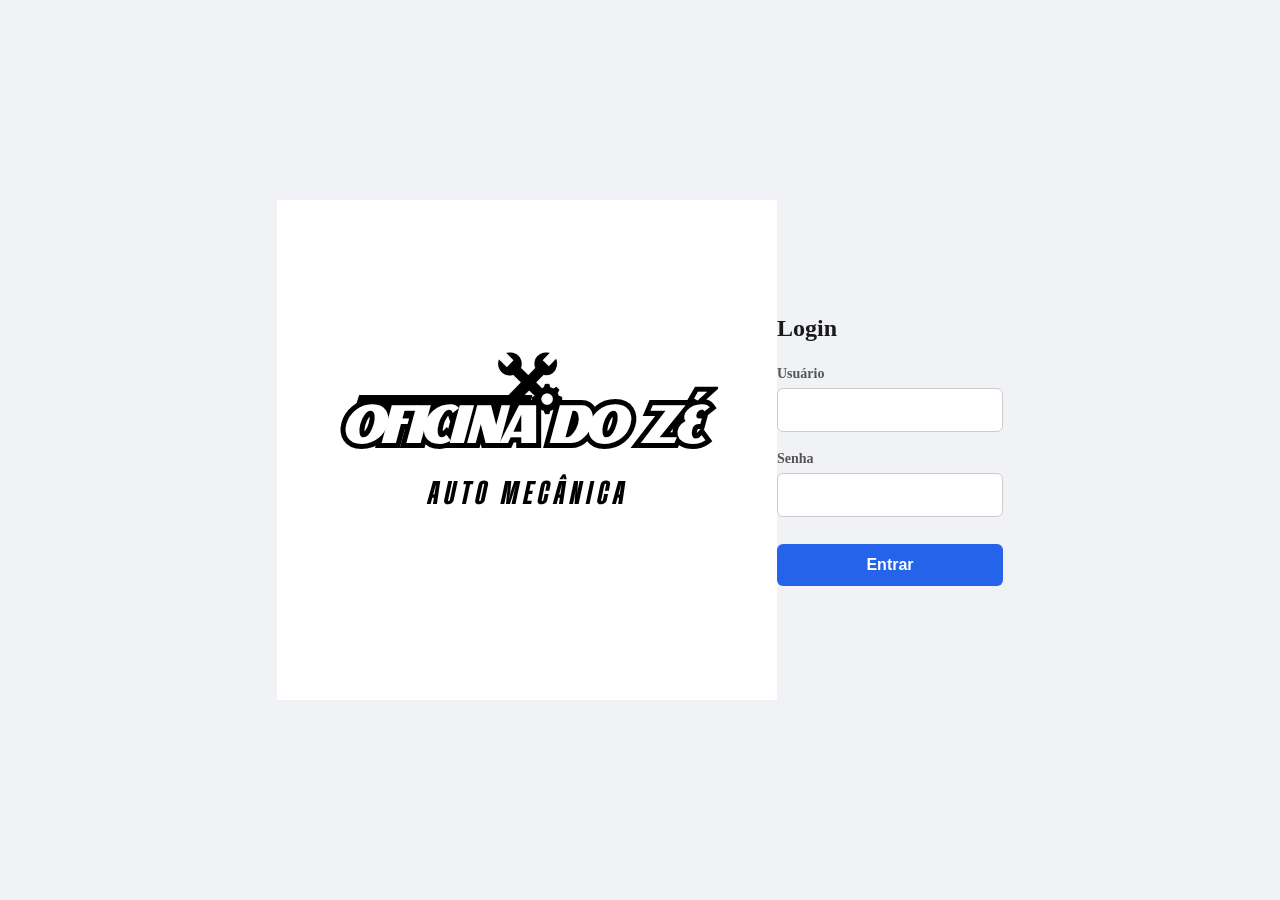
==== index.html @ d5482962 "init" ====
<!DOCTYPE html>
<html lang="pt-BR">
<head>
  <meta charset="UTF-8">
  <meta name="viewport" content="width=device-width, initial-scale=1.0">
  <title>Oficina Mecânica - Login </title>
  <link rel="stylesheet" href="style.css">
</head>
<body>
   <img src="OFICINA DO ZÉ Logotipo Automotivo.png" alt="Logo da Empresa">
 <main>
    <h1>Login</h1>
    <form>
        <div class="inputGroup">
            <label for="username">Usuário</label>
            <div class="input-item">
            <i class="fa-regular fa-envelope"></i>
            <input id="username" type="text">
        </div>
    </div>

    <div class="inputGroup">
        <label for="password">Senha</label>
        <div class="input-item">
            <i class="fa-solid fa-lock"></i>
            <input id="senha" type="password">
        </div>
    </div>
    <button class="btn-login">Entrar</button>
    </form>
 </main>

</body>
</html>
---- style.css ----
* {
    margin: 0;
    padding: 0;
    box-sizing: border-box;
  }
  
  body {
    background-color: #f0f2f5;
    color: #333;
    display: flex;
    justify-content: center;
    align-items: center;
    min-height: 100vh;
  }
  
  main > div {
    background-color: #ffffff;
    padding: 40px 32px;
    border-radius: 8px;
    box-shadow: 0 4px 12px rgba(0, 0, 0, 0.1);
    width: 100%;
    max-width: 380px;
    text-align: center;
  }
  
  main img {
    max-width: 180px;
    height: auto;
    margin-bottom: 16px;
  }
  
  h1 {
    font-size: 24px;
    color: #1a1a1a;
    margin-bottom: 24px;
  }
  
  form {
    display: flex;
    flex-direction: column;
    gap: 19px;
    text-align: left;
  }
  
  form > div {
    display: flex;
    flex-direction: column;
    gap: 6px;
  }
  
  label {
    font-size: 14px;
    font-weight: 600;
    color: #555;
  }
  
  input {
    padding: 12px;
    border: 1px solid #ccc;
    border-radius: 6px;
    font-size: 16px;
    outline: none;
    transition: border-color 0.2s, box-shadow 0.2s;
  }
  
  input:focus {
    border-color: #2563eb;
    box-shadow: 0 0 0 3px rgba(37, 99, 235, 0.2);
  }
  
  button {
    margin-top: 8px;
    padding: 12px;
    background-color: #2563eb;
    color: #ffffff;
    border: none;
    border-radius: 6px;
    font-size: 16px;
    font-weight: bold;
    cursor: pointer;
    transition: background-color 0.2s;
  }
  
  button:hover {
    background-color: #1d4ed8;
  }
  
  button:active {
    background-color: #1e40af;
  }
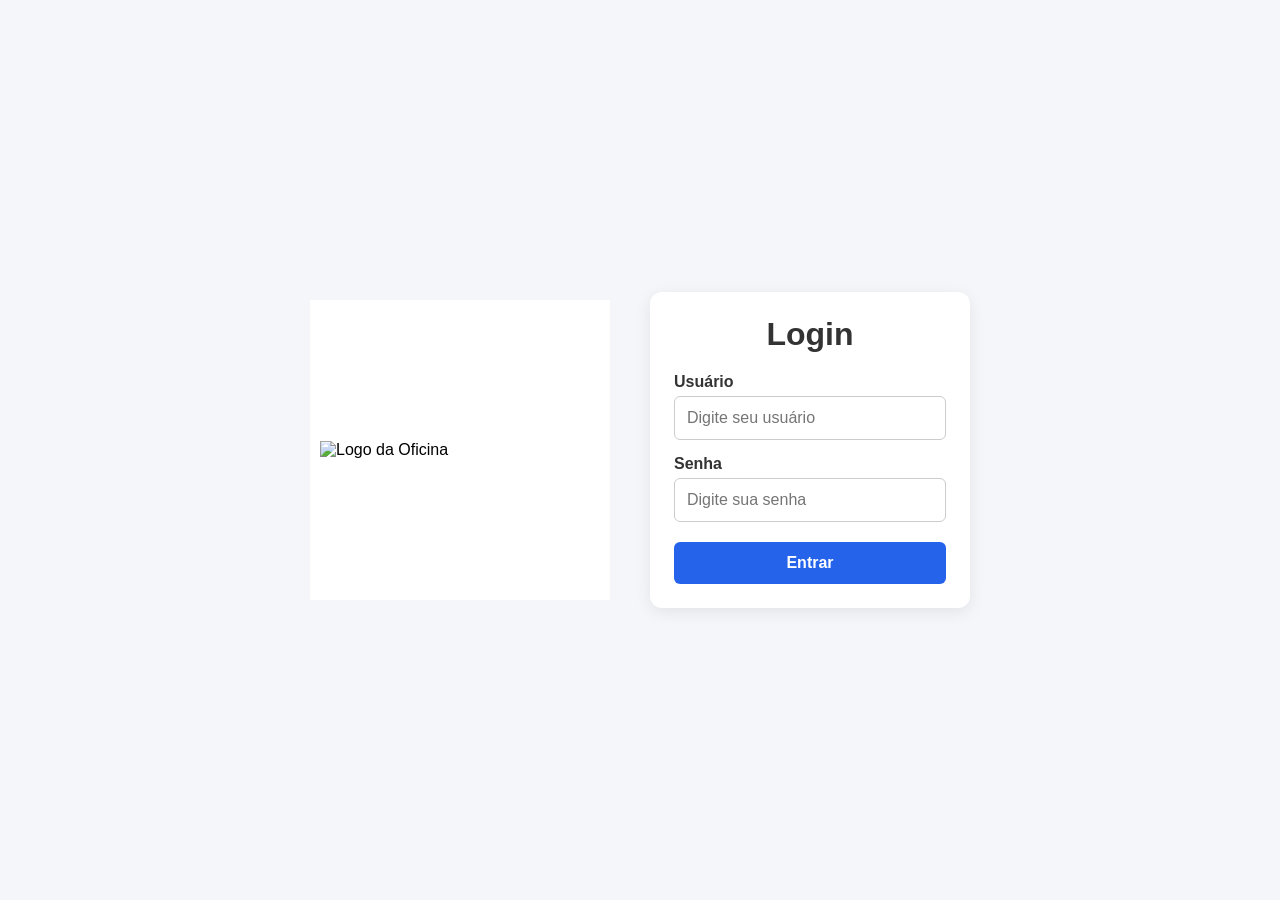
==== commit d2f3b7c3: "front" ====
--- a/index.html
+++ b/index.html
@@ -1,34 +1,42 @@
 <!DOCTYPE html>
 <html lang="pt-BR">
 <head>
-  <meta charset="UTF-8">
-  <meta name="viewport" content="width=device-width, initial-scale=1.0">
-  <title>Oficina Mecânica - Login </title>
-  <link rel="stylesheet" href="style.css">
+    <meta charset="UTF-8">
+    <title>Oficina Mecânica - Login</title>
+    <link rel="stylesheet" href="style.css">
 </head>
+
 <body>
-   <img src="OFICINA DO ZÉ Logotipo Automotivo.png" alt="Logo da Empresa">
- <main>
-    <h1>Login</h1>
-    <form>
-        <div class="inputGroup">
-            <label for="username">Usuário</label>
-            <div class="input-item">
-            <i class="fa-regular fa-envelope"></i>
-            <input id="username" type="text">
+
+    <div class="login">
+
+        <div class="logo">
+            <img src="Oficina3.png" alt="Logo da Oficina">
         </div>
+
+        <main>
+            <h1>Login</h1>
+
+            <form action="paginainicial.html" method="GET">
+
+                <div class="inputGroup">
+                    <label for="usuario">Usuário</label>
+                    <input type="text" id="usuario" name="usuario"
+                        placeholder="Digite seu usuário" required>
+                </div>
+
+                <div class="inputGroup">
+                    <label for="senha">Senha</label>
+                    <input type="password" id="senha" name="senha"
+                        placeholder="Digite sua senha" required>
+                </div>
+
+                <button type="submit">Entrar</button>
+
+            </form>
+        </main>
+
     </div>
-
-    <div class="inputGroup">
-        <label for="password">Senha</label>
-        <div class="input-item">
-            <i class="fa-solid fa-lock"></i>
-            <input id="senha" type="password">
-        </div>
-    </div>
-    <button class="btn-login">Entrar</button>
-    </form>
- </main>
 
 </body>
 </html>
--- a/style.css
+++ b/style.css
@@ -1,90 +1,90 @@
 * {
-    margin: 0;
-    padding: 0;
-    box-sizing: border-box;
-  }
-  
-  body {
-    background-color: #f0f2f5;
-    color: #333;
-    display: flex;
-    justify-content: center;
-    align-items: center;
-    min-height: 100vh;
-  }
-  
-  main > div {
-    background-color: #ffffff;
-    padding: 40px 32px;
-    border-radius: 8px;
-    box-shadow: 0 4px 12px rgba(0, 0, 0, 0.1);
-    width: 100%;
-    max-width: 380px;
-    text-align: center;
-  }
-  
-  main img {
-    max-width: 180px;
-    height: auto;
-    margin-bottom: 16px;
-  }
-  
-  h1 {
-    font-size: 24px;
-    color: #1a1a1a;
-    margin-bottom: 24px;
-  }
-  
-  form {
-    display: flex;
-    flex-direction: column;
-    gap: 19px;
-    text-align: left;
-  }
-  
-  form > div {
-    display: flex;
-    flex-direction: column;
-    gap: 6px;
-  }
-  
-  label {
-    font-size: 14px;
-    font-weight: 600;
-    color: #555;
-  }
-  
-  input {
-    padding: 12px;
-    border: 1px solid #ccc;
-    border-radius: 6px;
-    font-size: 16px;
-    outline: none;
-    transition: border-color 0.2s, box-shadow 0.2s;
-  }
-  
-  input:focus {
-    border-color: #2563eb;
-    box-shadow: 0 0 0 3px rgba(37, 99, 235, 0.2);
-  }
-  
-  button {
-    margin-top: 8px;
-    padding: 12px;
-    background-color: #2563eb;
-    color: #ffffff;
-    border: none;
-    border-radius: 6px;
-    font-size: 16px;
-    font-weight: bold;
-    cursor: pointer;
-    transition: background-color 0.2s;
-  }
-  
-  button:hover {
-    background-color: #1d4ed8;
-  }
-  
-  button:active {
-    background-color: #1e40af;
-  }+  margin: 0;
+  padding: 0;
+  box-sizing: border-box;
+  font-family: Arial, sans-serif;
+}
+
+body {
+  background: #f4f6f9;
+  min-height: 100vh;
+  display: flex;
+  justify-content: center;
+  align-items: center;
+}
+
+.login {
+  display: flex;
+  align-items: center;
+  gap: 40px;
+}
+
+.logo {
+  width: 300px;
+  height: 300px;
+  background: white;
+  display: flex;
+  align-items: center;
+  justify-content: center;
+}
+
+.logo img {
+  width: 280px;
+  height: auto;
+}
+
+main {
+  width: 320px;
+  background: white;
+  padding: 24px;
+  border-radius: 12px;
+  box-shadow: 0 4px 16px rgba(0, 0, 0, .08);
+}
+
+h1 {
+  text-align: center;
+  color: #333;
+  margin-bottom: 20px;
+}
+
+.inputGroup {
+  margin-bottom: 15px;
+}
+
+label {
+  display: block;
+  color: #333;
+  font-weight: bold;
+  margin-bottom: 5px;
+}
+
+input {
+  width: 100%;
+  padding: 12px;
+  border: 1px solid #ccc;
+  border-radius: 6px;
+  outline: none;
+  font-size: 16px;
+}
+
+input:focus {
+  border-color: #2563eb;
+  box-shadow: 0 0 0 3px rgba(37, 99, 235, .2);
+}
+
+button {
+  width: 100%;
+  padding: 12px;
+  margin-top: 5px;
+  border: 0;
+  border-radius: 6px;
+  background: #2563eb;
+  color: white;
+  font-size: 16px;
+  font-weight: bold;
+  cursor: pointer;
+}
+
+button:hover {
+  background: #1d4ed8;
+}
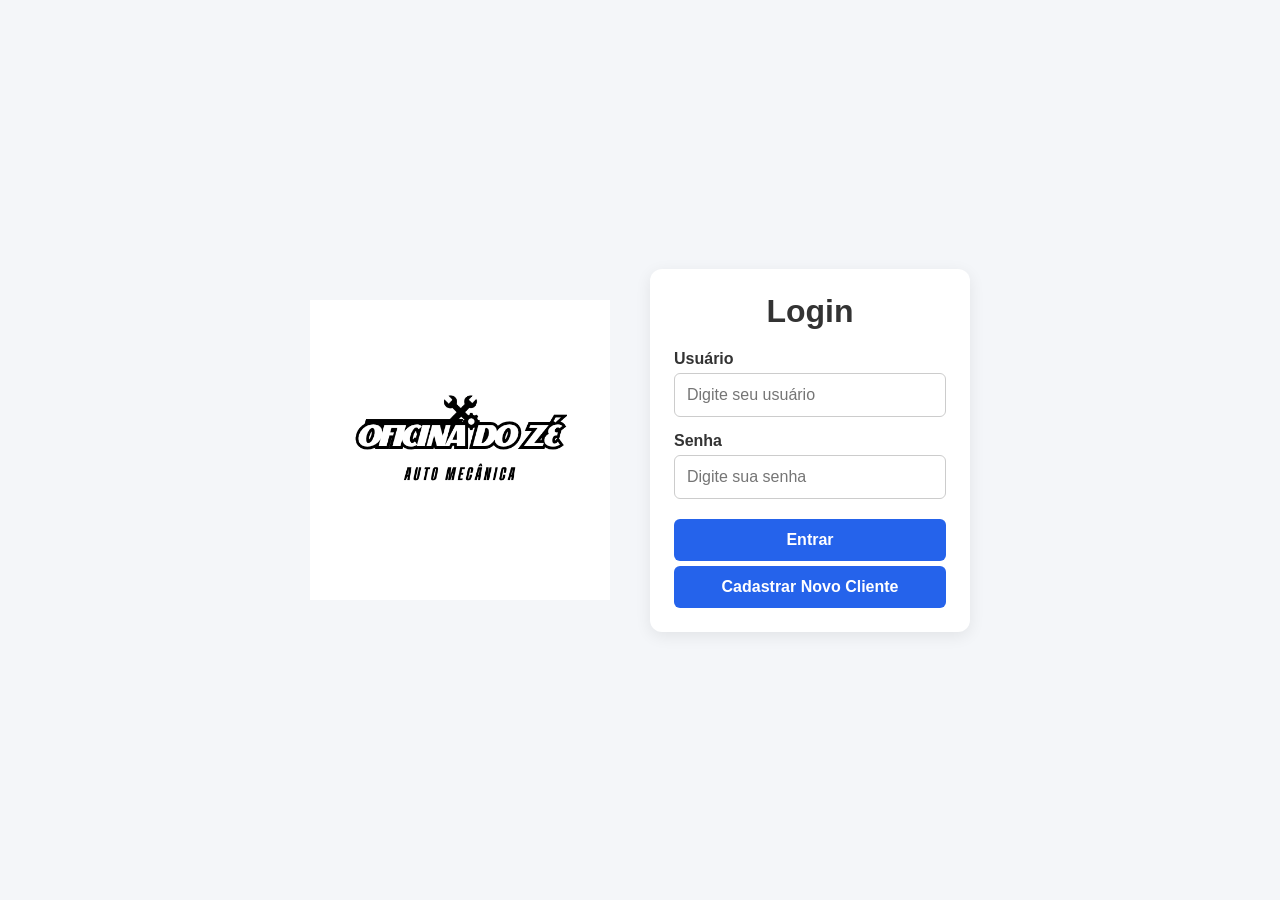
==== commit 4b7fa1a4: "git" ====
--- a/index.html
+++ b/index.html
@@ -11,7 +11,7 @@
     <div class="login">
 
         <div class="logo">
-            <img src="Oficina3.png" alt="Logo da Oficina">
+            <img src="OFICINA DO ZÉ Logotipo Automotivo.png" alt="Logo da Oficina">
         </div>
 
         <main>
@@ -34,6 +34,9 @@
                 <button type="submit">Entrar</button>
 
             </form>
+            <form action="cadastrocliente.html" method="GET">
+                <button type="submit">Cadastrar Novo Cliente</button>
+            </form>
         </main>
 
     </div>
